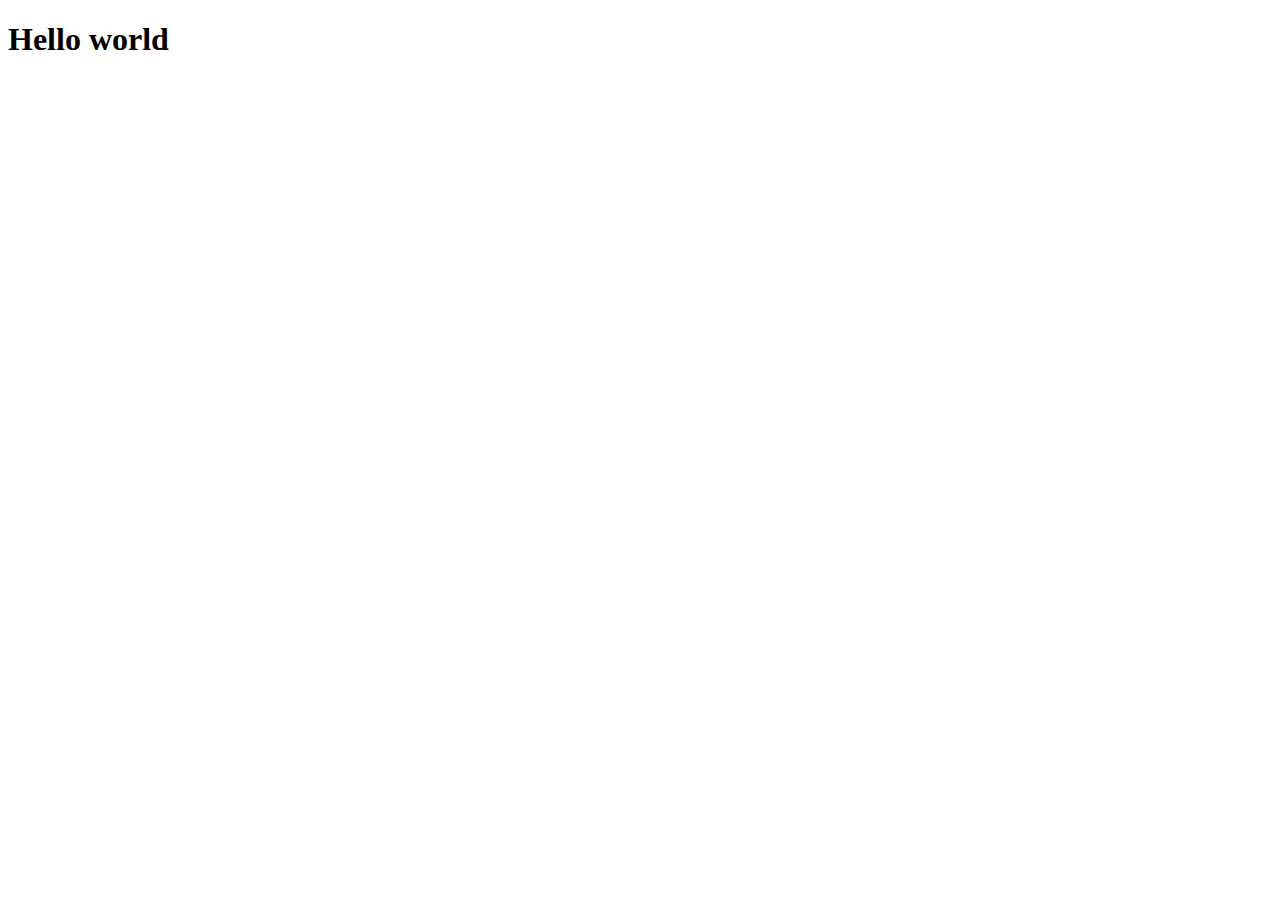
==== index.html @ a64ab558 "Added skeleton for HTML" ====
<!DOCTYPE HTML>
<html lang="en">
	<head>
		<meta charset="utf-8">
		<meta name="viewport" content="width=device-width, initial-scale=1, shrink-to-fit=no">
		<meta name="description" content="Basic understanding of HTML5, CSS3, and ES6 JS demonstration">
		<title>Mock Interview - Web Fundamentals</title>

		<link href="https://fonts.googleapis.com/css?family=Roboto&display=swap" rel="stylesheet">
		<link rel="stylesheet" href="css/style.css">
		<script src="https://cdnjs.cloudflare.com/ajax/libs/jquery/3.4.1/jquery.min.js" integrity="sha256-CSXorXvZcTkaix6Yvo6HppcZGetbYMGWSFlBw8HfCJo=" crossorigin="anonymous"></script>
	</head>

	<body>

		<h1>Hello world</h1>

	</body>
</html>
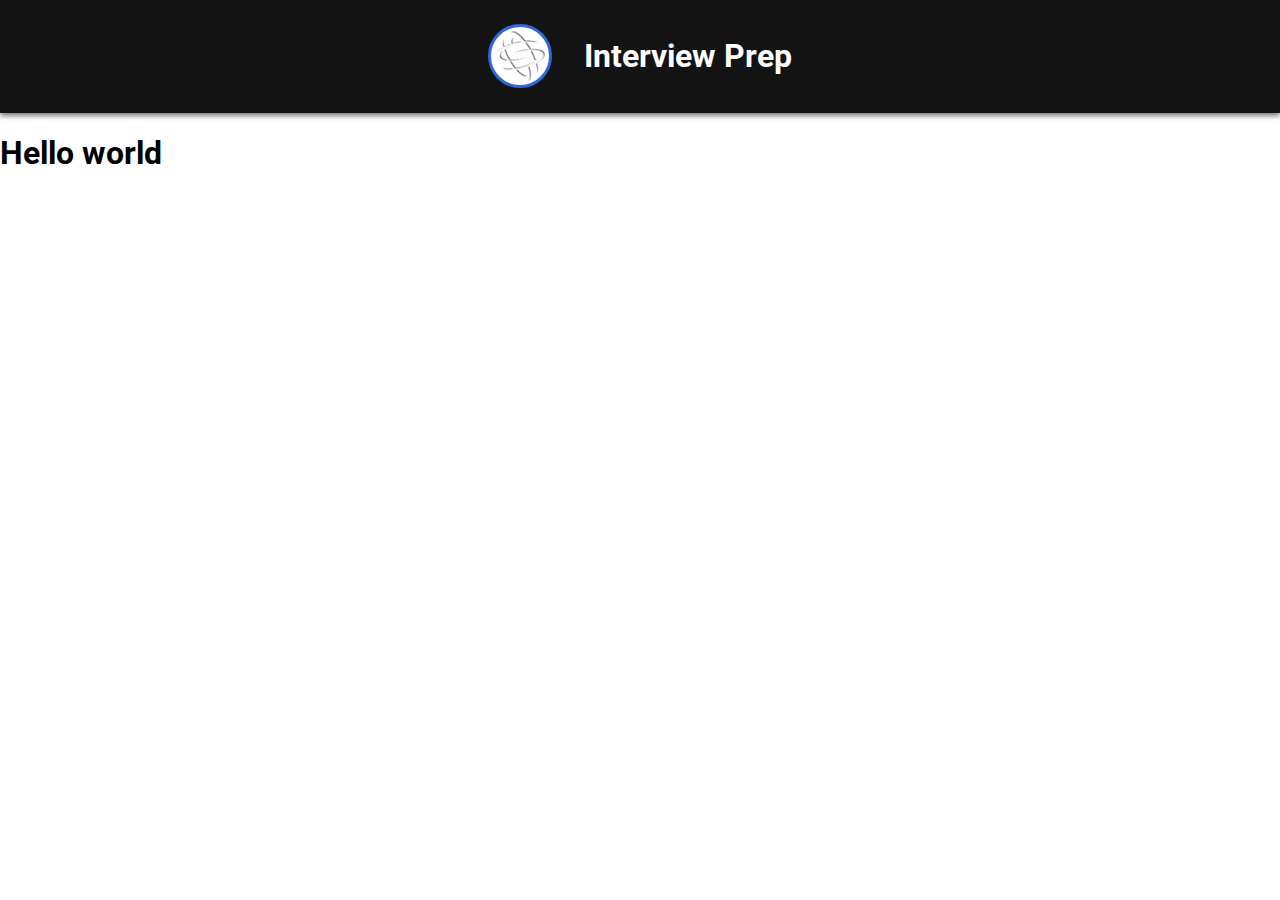
==== commit 8a5ff032: "Header completed. Merge to master." ====
--- a/index.html
+++ b/index.html
@@ -12,8 +12,12 @@
 	</head>
 
 	<body>
-
+		<header>
+			<div class="logo"></div>
+			<h1>Interview Prep</h1>
+		</header>
 		<h1>Hello world</h1>
 
+	<script type="text/javascript" src="js/script.js"></script>
 	</body>
 </html>
--- a/css/style.css
+++ b/css/style.css
@@ -0,0 +1,33 @@
+/*RESET / BASE*/
+* {
+	box-sizing: border-box;
+	font-family: 'Roboto', sans-serif;
+}
+html,body {
+	margin: 0;
+	padding: 0;
+}
+
+/*HEADER*/
+header {
+	width: 100%;
+	display: flex;
+	box-shadow: 0 3px 5px rgba(0,0,0,0.5);
+	justify-content: center;
+	align-items: center;
+	margin: auto;
+	color: #FEFEFE;
+	background: #131313;
+	padding: 1rem 0;
+}
+.logo {
+	height: 64px;
+	width: 64px;
+	background: url(../img/logo.png);
+	background-size: contain;
+	margin-right: 2rem;
+	border-radius: 32px;
+	border: 3px solid #3366DD;
+}
+
+/*MAIN*/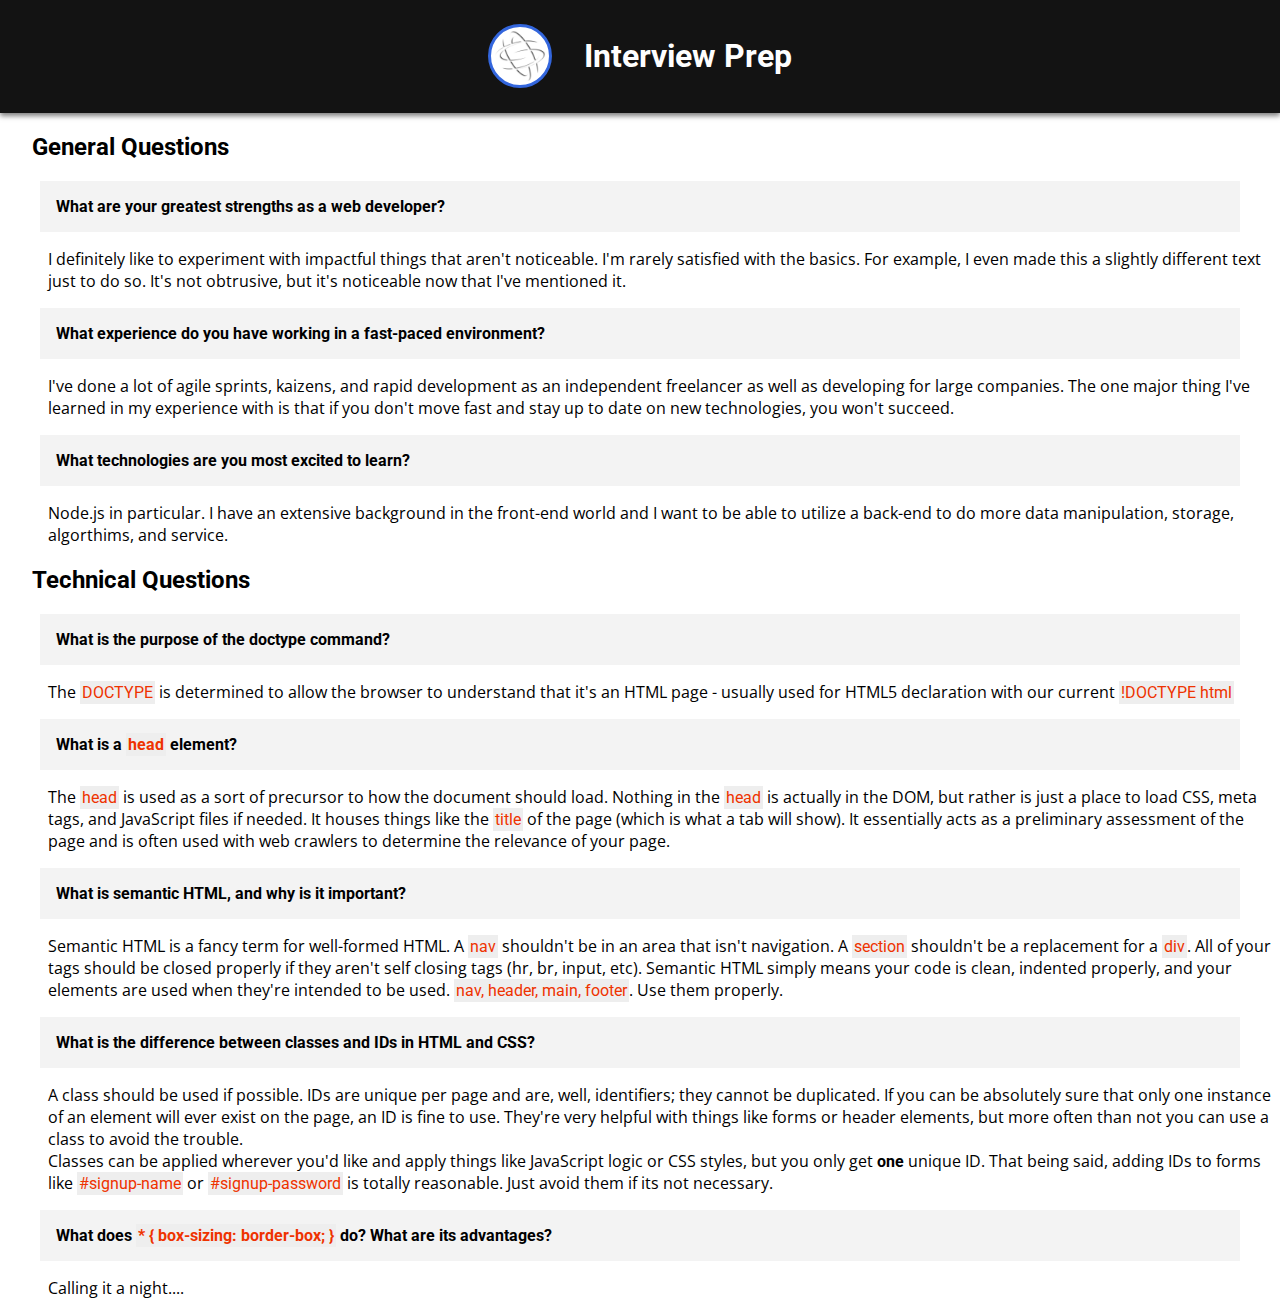
==== commit d6528116: "So many questions answered.... time for bed" ====
--- a/index.html
+++ b/index.html
@@ -7,6 +7,7 @@
 		<title>Mock Interview - Web Fundamentals</title>
 
 		<link href="https://fonts.googleapis.com/css?family=Roboto&display=swap" rel="stylesheet">
+		<link href="https://fonts.googleapis.com/css?family=Open+Sans|Open+Sans+Condensed:300&display=swap" rel="stylesheet">
 		<link rel="stylesheet" href="css/style.css">
 		<script src="https://cdnjs.cloudflare.com/ajax/libs/jquery/3.4.1/jquery.min.js" integrity="sha256-CSXorXvZcTkaix6Yvo6HppcZGetbYMGWSFlBw8HfCJo=" crossorigin="anonymous"></script>
 	</head>
@@ -16,7 +17,40 @@
 			<div class="logo"></div>
 			<h1>Interview Prep</h1>
 		</header>
-		<h1>Hello world</h1>
+		<main>
+			<section class="questions">
+				<h2>General Questions</h2>
+				<blockquote>What are your greatest strengths as a web developer?</blockquote>
+				<p class="asp-answer">I definitely like to experiment with impactful things that aren't noticeable. I'm rarely satisfied with the basics. For example, I even made this a slightly different text just to do so. It's not obtrusive, but it's noticeable now that I've mentioned it.</p>
+				<blockquote>What experience do you have working in a fast-paced environment?</blockquote>
+				<p class="asp-answer">I've done a lot of agile sprints, kaizens, and rapid development as an independent freelancer as well as developing for large companies. The one major thing I've learned in my experience with is that if you don't move fast and stay up to date on new technologies, you won't succeed.</p>
+				<blockquote>What technologies are you most excited to learn?</blockquote>
+				<p class="asp-answer">Node.js in particular. I have an extensive background in the front-end world and I want to be able to utilize a back-end to do more data manipulation, storage, algorthims, and service.</p>
+			</section>
+
+			<section>
+				<h2>Technical Questions</h2>
+				<blockquote>What is the purpose of the doctype command?</blockquote>
+				<p class="asp-answer">The <code>DOCTYPE</code> is determined to allow the browser to understand that it's an HTML page - usually used for HTML5 declaration with our current <code>!DOCTYPE html</code></p>
+				<blockquote>What is a <code>head</code> element?</blockquote>
+				<p class="asp-answer">The <code>head</code> is used as a sort of precursor to how the document should load. Nothing in the <code>head</code> is actually in the DOM, but rather is just a place to load CSS, meta tags, and JavaScript files if needed. It houses things like the <code>title</code> of the page (which is what a tab will show). It essentially acts as a preliminary assessment of the page and is often used with web crawlers to determine the relevance of your page.</p>
+				<blockquote>What is semantic HTML, and why is it important?</blockquote>
+				<p class="asp-answer">Semantic HTML is a fancy term for well-formed HTML. A <code>nav</code> shouldn't be in an area that isn't navigation. A <code>section</code> shouldn't be a replacement for a <code>div</code>. All of your tags should be closed properly if they aren't self closing tags (hr, br, input, etc). Semantic HTML simply means your code is clean, indented properly, and your elements are used when they're intended to be used. <code>nav, header, main, footer</code>. Use them properly.
+				<blockquote>What is the difference between classes and IDs in HTML and CSS?</blockquote>
+				<p class="asp-answer">A class should be used if possible. IDs are unique per page and are, well, identifiers; they cannot be duplicated. If you can be absolutely sure that only one instance of an element will ever exist on the page, an ID is fine to use. They're very helpful with things like forms or header elements, but more often than not you can use a class to avoid the trouble.
+				<br />Classes can be applied wherever you'd like and apply things like JavaScript logic or CSS styles, but you only get <b>one</b> unique ID. That being said, adding IDs to forms like <code>#signup-name</code> or <code>#signup-password</code> is totally reasonable. Just avoid them if its not necessary.
+				<blockquote>What does <code>* { box-sizing: border-box; }</code> do? What are its advantages?</blockquote>
+				<p class="asp-answer">Calling it a night....</p>
+<!-- 				How is an inline element different from a block level element?
+				What's an example of a situation where you would use a <form> element?
+				What are media queries?
+				Why is flexbox valuable?
+				What is a function?
+				We use Git for collaboration on our teams here. What can you tell me about your experience with Git? What projects have you used Git with, and how did it help you?
+				When using Git, what is a merge conflict and how do you handle it?
+				You've just been given a design and wireframe for a new web page. Share your screen and show me how you would go about setting this project up with Git and GitHub. -->
+			</section>
+		</main>
 
 	<script type="text/javascript" src="js/script.js"></script>
 	</body>
--- a/css/style.css
+++ b/css/style.css
@@ -30,4 +30,23 @@
 	border: 3px solid #3366DD;
 }
 
-/*MAIN*/+/*MAIN*/
+blockquote {
+	background: #F3F3F3;
+	padding: 1rem;
+	font-weight: bold;
+}
+.asp-answer {
+	margin-left: 3rem;
+	font-family: 'Open Sans', sans-serif;
+
+}
+
+h2 {
+	margin-left: 2rem;
+}
+code {
+	background: #EEE;
+	color: #EE3300;
+	padding: 2px;
+}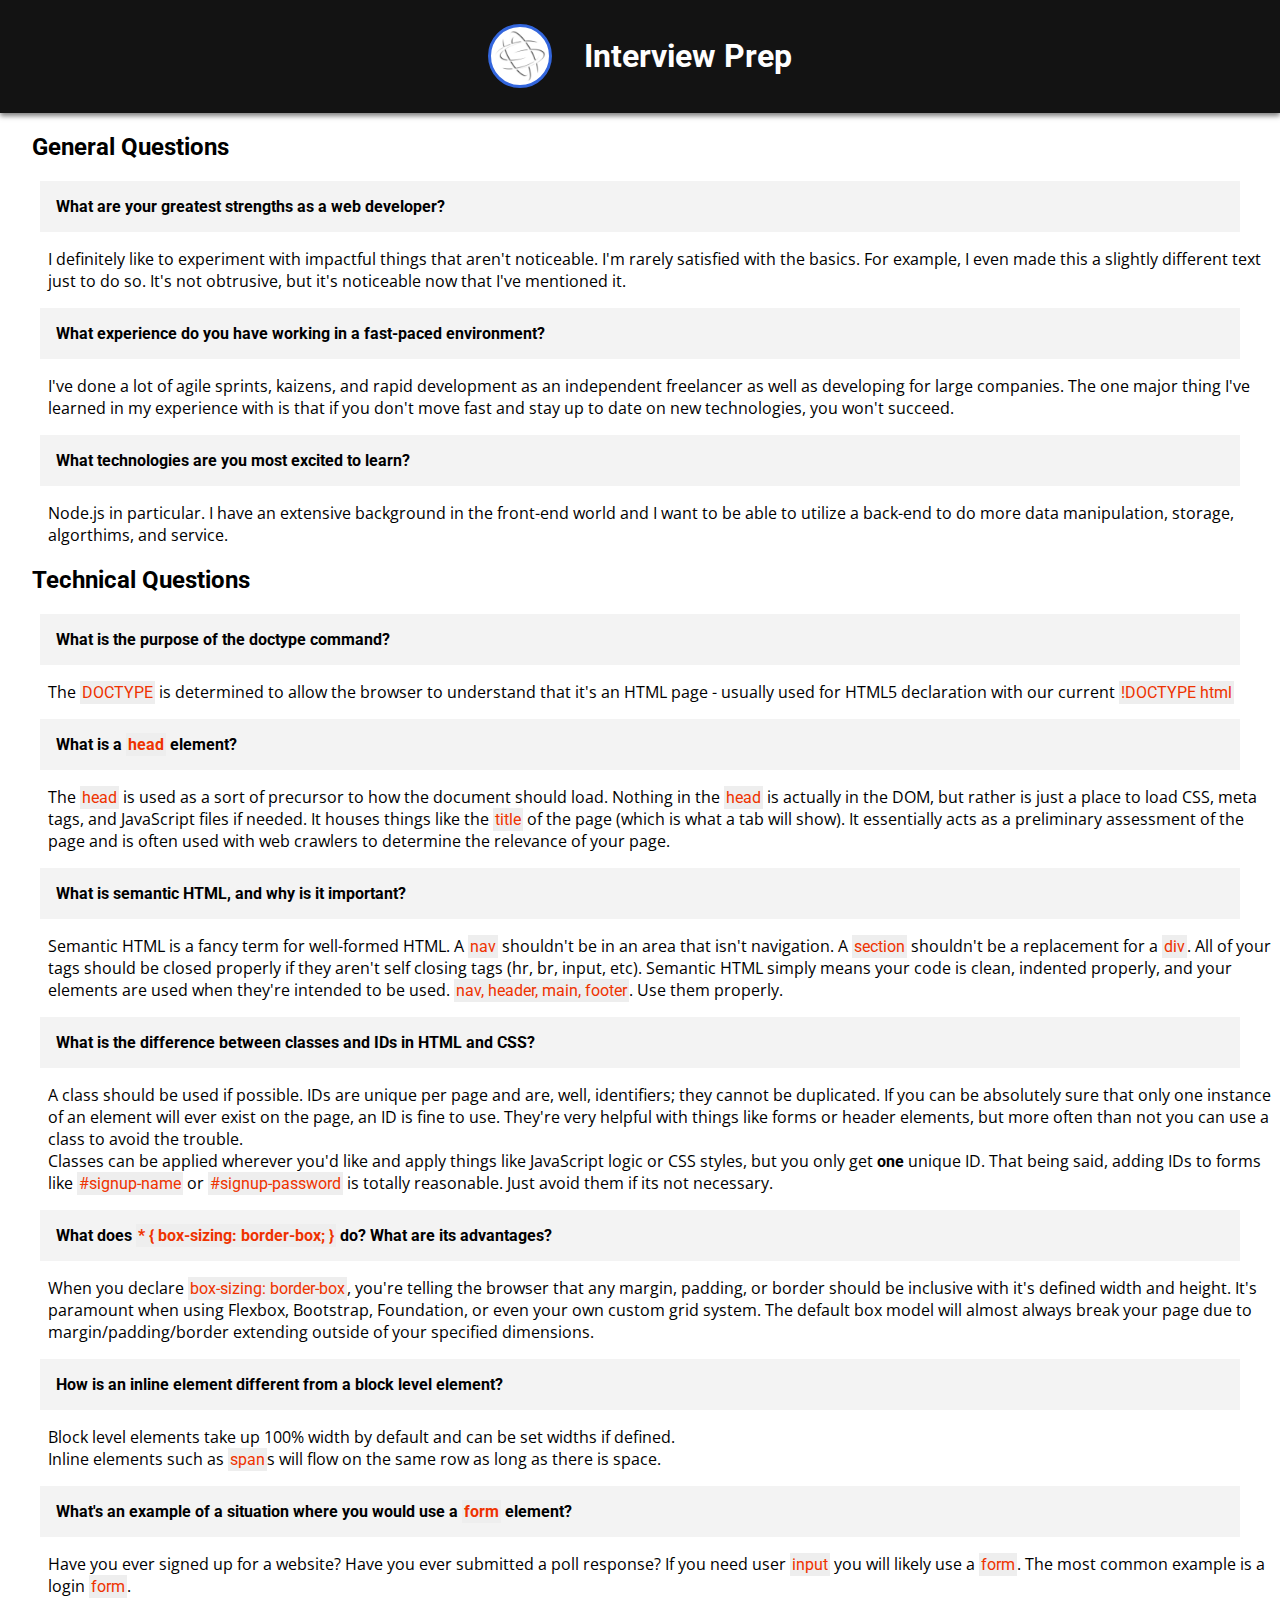
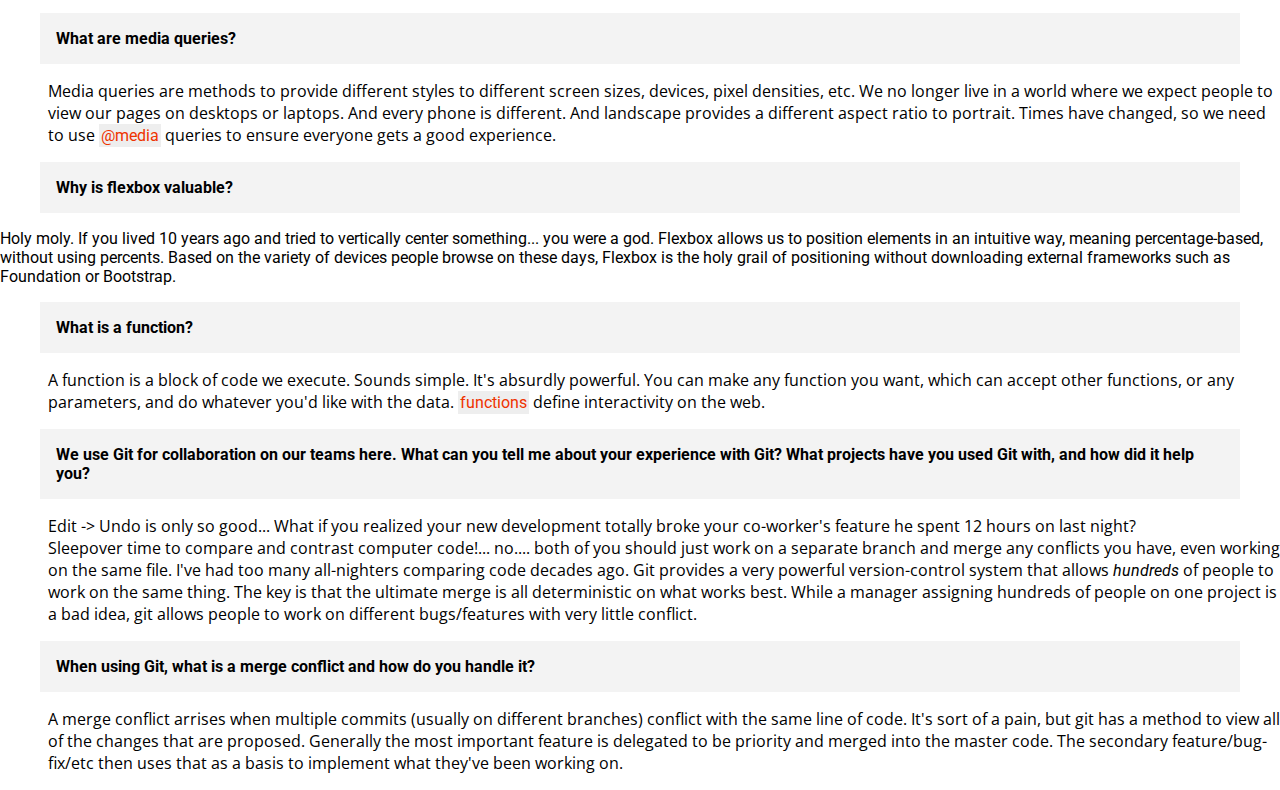
==== commit 6dd06df3: "Finished questions" ====
--- a/index.html
+++ b/index.html
@@ -38,17 +38,25 @@
 				<p class="asp-answer">Semantic HTML is a fancy term for well-formed HTML. A <code>nav</code> shouldn't be in an area that isn't navigation. A <code>section</code> shouldn't be a replacement for a <code>div</code>. All of your tags should be closed properly if they aren't self closing tags (hr, br, input, etc). Semantic HTML simply means your code is clean, indented properly, and your elements are used when they're intended to be used. <code>nav, header, main, footer</code>. Use them properly.
 				<blockquote>What is the difference between classes and IDs in HTML and CSS?</blockquote>
 				<p class="asp-answer">A class should be used if possible. IDs are unique per page and are, well, identifiers; they cannot be duplicated. If you can be absolutely sure that only one instance of an element will ever exist on the page, an ID is fine to use. They're very helpful with things like forms or header elements, but more often than not you can use a class to avoid the trouble.
-				<br />Classes can be applied wherever you'd like and apply things like JavaScript logic or CSS styles, but you only get <b>one</b> unique ID. That being said, adding IDs to forms like <code>#signup-name</code> or <code>#signup-password</code> is totally reasonable. Just avoid them if its not necessary.
+				<br>Classes can be applied wherever you'd like and apply things like JavaScript logic or CSS styles, but you only get <b>one</b> unique ID. That being said, adding IDs to forms like <code>#signup-name</code> or <code>#signup-password</code> is totally reasonable. Just avoid them if its not necessary.
 				<blockquote>What does <code>* { box-sizing: border-box; }</code> do? What are its advantages?</blockquote>
-				<p class="asp-answer">Calling it a night....</p>
-<!-- 				How is an inline element different from a block level element?
-				What's an example of a situation where you would use a <form> element?
-				What are media queries?
-				Why is flexbox valuable?
-				What is a function?
-				We use Git for collaboration on our teams here. What can you tell me about your experience with Git? What projects have you used Git with, and how did it help you?
-				When using Git, what is a merge conflict and how do you handle it?
-				You've just been given a design and wireframe for a new web page. Share your screen and show me how you would go about setting this project up with Git and GitHub. -->
+				<p class="asp-answer">When you declare <code>box-sizing: border-box</code>, you're telling the browser that any margin, padding, or border should be inclusive with it's defined width and height. It's paramount when using Flexbox, Bootstrap, Foundation, or even your own custom grid system. The default box model will almost always break your page due to margin/padding/border extending outside of your specified dimensions.</p>
+				<blockquote>How is an inline element different from a block level element?</blockquote>
+				<p class="asp-answer">Block level elements take up 100% width by default and can be set widths if defined. 
+				<br>Inline elements such as <code>span</code>s will flow on the same row as long as there is space.
+				<blockquote>What's an example of a situation where you would use a <code>form</code> element?</blockquote>
+				<p class="asp-answer">Have you ever signed up for a website? Have you ever submitted a poll response? If you need user <code>input</code> you will likely use a <code>form</code>. The most common example is a login <code>form</code>.
+				<blockquote>What are media queries?</blockquote>
+				<p class="asp-answer">Media queries are methods to provide different styles to different screen sizes, devices, pixel densities, etc. We no longer live in a world where we expect people to view our pages on desktops or laptops. And every phone is different. And landscape provides a different aspect ratio to portrait. Times have changed, so we need to use <code>@media</code> queries to ensure everyone gets a good experience.
+				<blockquote>Why is flexbox valuable?</blockquote>
+				Holy moly. If you lived 10 years ago and tried to vertically center something... you were a god. Flexbox allows us to position elements in an intuitive way, meaning percentage-based, without using percents. Based on the variety of devices people browse on these days, Flexbox is the holy grail of positioning without downloading external frameworks such as Foundation or Bootstrap.
+				<blockquote>What is a function?</blockquote>
+				<p class="asp-answer">A function is a block of code we execute. Sounds simple. It's absurdly powerful. You can make any function you want, which can accept other functions, or any parameters, and do whatever you'd like with the data. <code>functions</code> define interactivity on the web.
+				<blockquote>We use Git for collaboration on our teams here. What can you tell me about your experience with Git? What projects have you used Git with, and how did it help you?</blockquote>
+				<p class="asp-answer">Edit -> Undo is only so good... What if you realized your new development totally broke your co-worker's feature he spent 12 hours on last night?<br>
+				Sleepover time to compare and contrast computer code!... no.... both of you should just work on a separate branch and merge any conflicts you have, even working on the same file. I've had too many all-nighters comparing code decades ago. Git provides a very powerful version-control system that allows <em>hundreds</em> of people to work on the same thing. The key is that the ultimate merge is all deterministic on what works best. While a manager assigning hundreds of people on one project is a bad idea, git allows people to work on different bugs/features with very little conflict.</p>
+				<blockquote>When using Git, what is a merge conflict and how do you handle it?</blockquote>
+				<p class="asp-answer">A merge conflict arrises when multiple commits (usually on different branches) conflict with the same line of code. It's sort of a pain, but git has a method to view all of the changes that are proposed. Generally the most important feature is delegated to be priority and merged into the master code. The secondary feature/bug-fix/etc then uses that as a basis to implement what they've been working on.</p>	
 			</section>
 		</main>
 
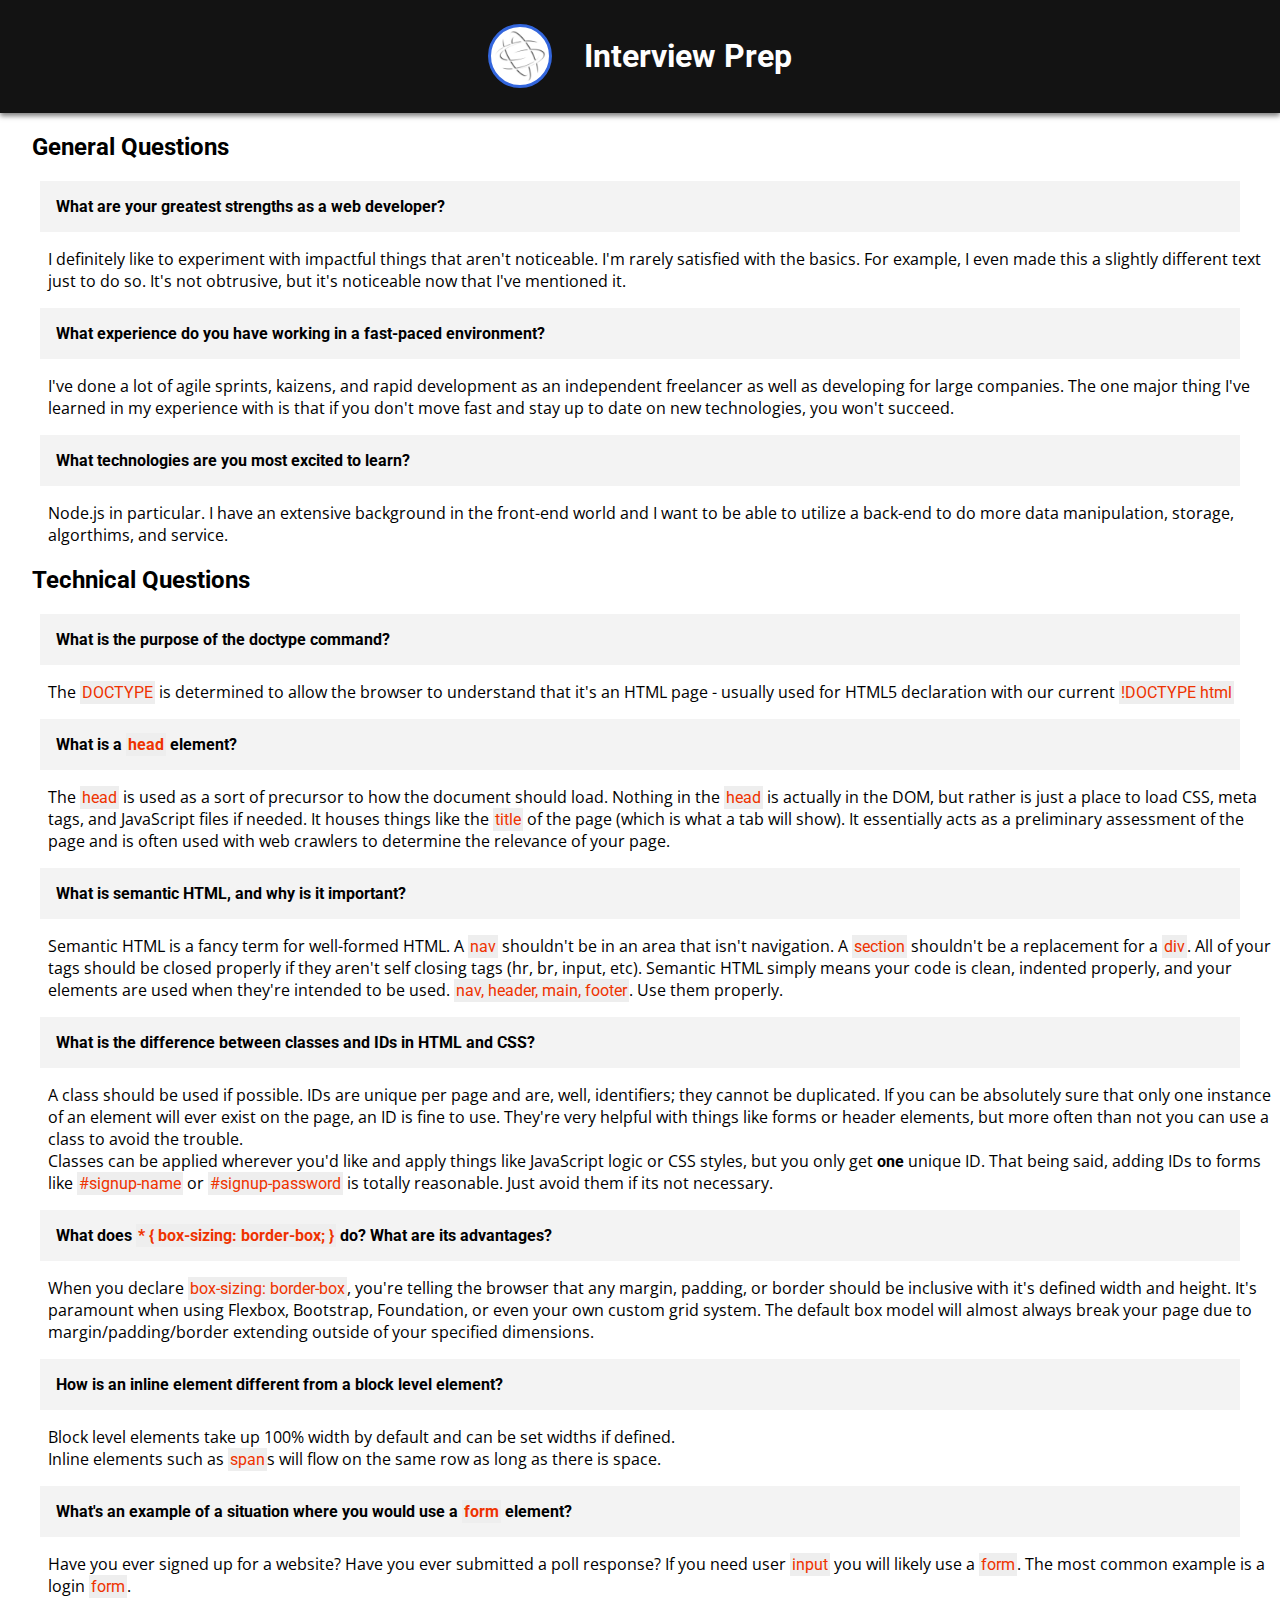
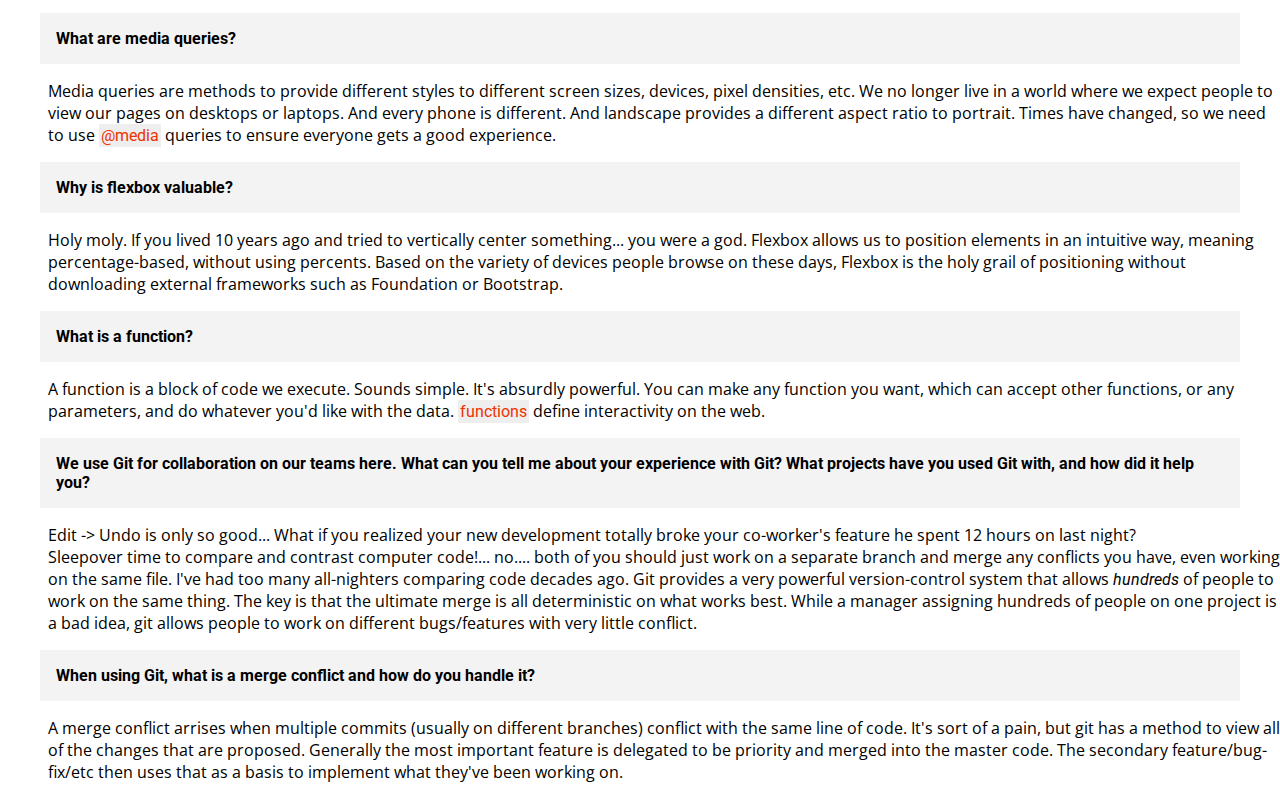
==== commit d17987b8: "Fixing typo on flexbox" ====
--- a/index.html
+++ b/index.html
@@ -49,7 +49,7 @@
 				<blockquote>What are media queries?</blockquote>
 				<p class="asp-answer">Media queries are methods to provide different styles to different screen sizes, devices, pixel densities, etc. We no longer live in a world where we expect people to view our pages on desktops or laptops. And every phone is different. And landscape provides a different aspect ratio to portrait. Times have changed, so we need to use <code>@media</code> queries to ensure everyone gets a good experience.
 				<blockquote>Why is flexbox valuable?</blockquote>
-				Holy moly. If you lived 10 years ago and tried to vertically center something... you were a god. Flexbox allows us to position elements in an intuitive way, meaning percentage-based, without using percents. Based on the variety of devices people browse on these days, Flexbox is the holy grail of positioning without downloading external frameworks such as Foundation or Bootstrap.
+				<p class="asp-answer">Holy moly. If you lived 10 years ago and tried to vertically center something... you were a god. Flexbox allows us to position elements in an intuitive way, meaning percentage-based, without using percents. Based on the variety of devices people browse on these days, Flexbox is the holy grail of positioning without downloading external frameworks such as Foundation or Bootstrap.</p>
 				<blockquote>What is a function?</blockquote>
 				<p class="asp-answer">A function is a block of code we execute. Sounds simple. It's absurdly powerful. You can make any function you want, which can accept other functions, or any parameters, and do whatever you'd like with the data. <code>functions</code> define interactivity on the web.
 				<blockquote>We use Git for collaboration on our teams here. What can you tell me about your experience with Git? What projects have you used Git with, and how did it help you?</blockquote>
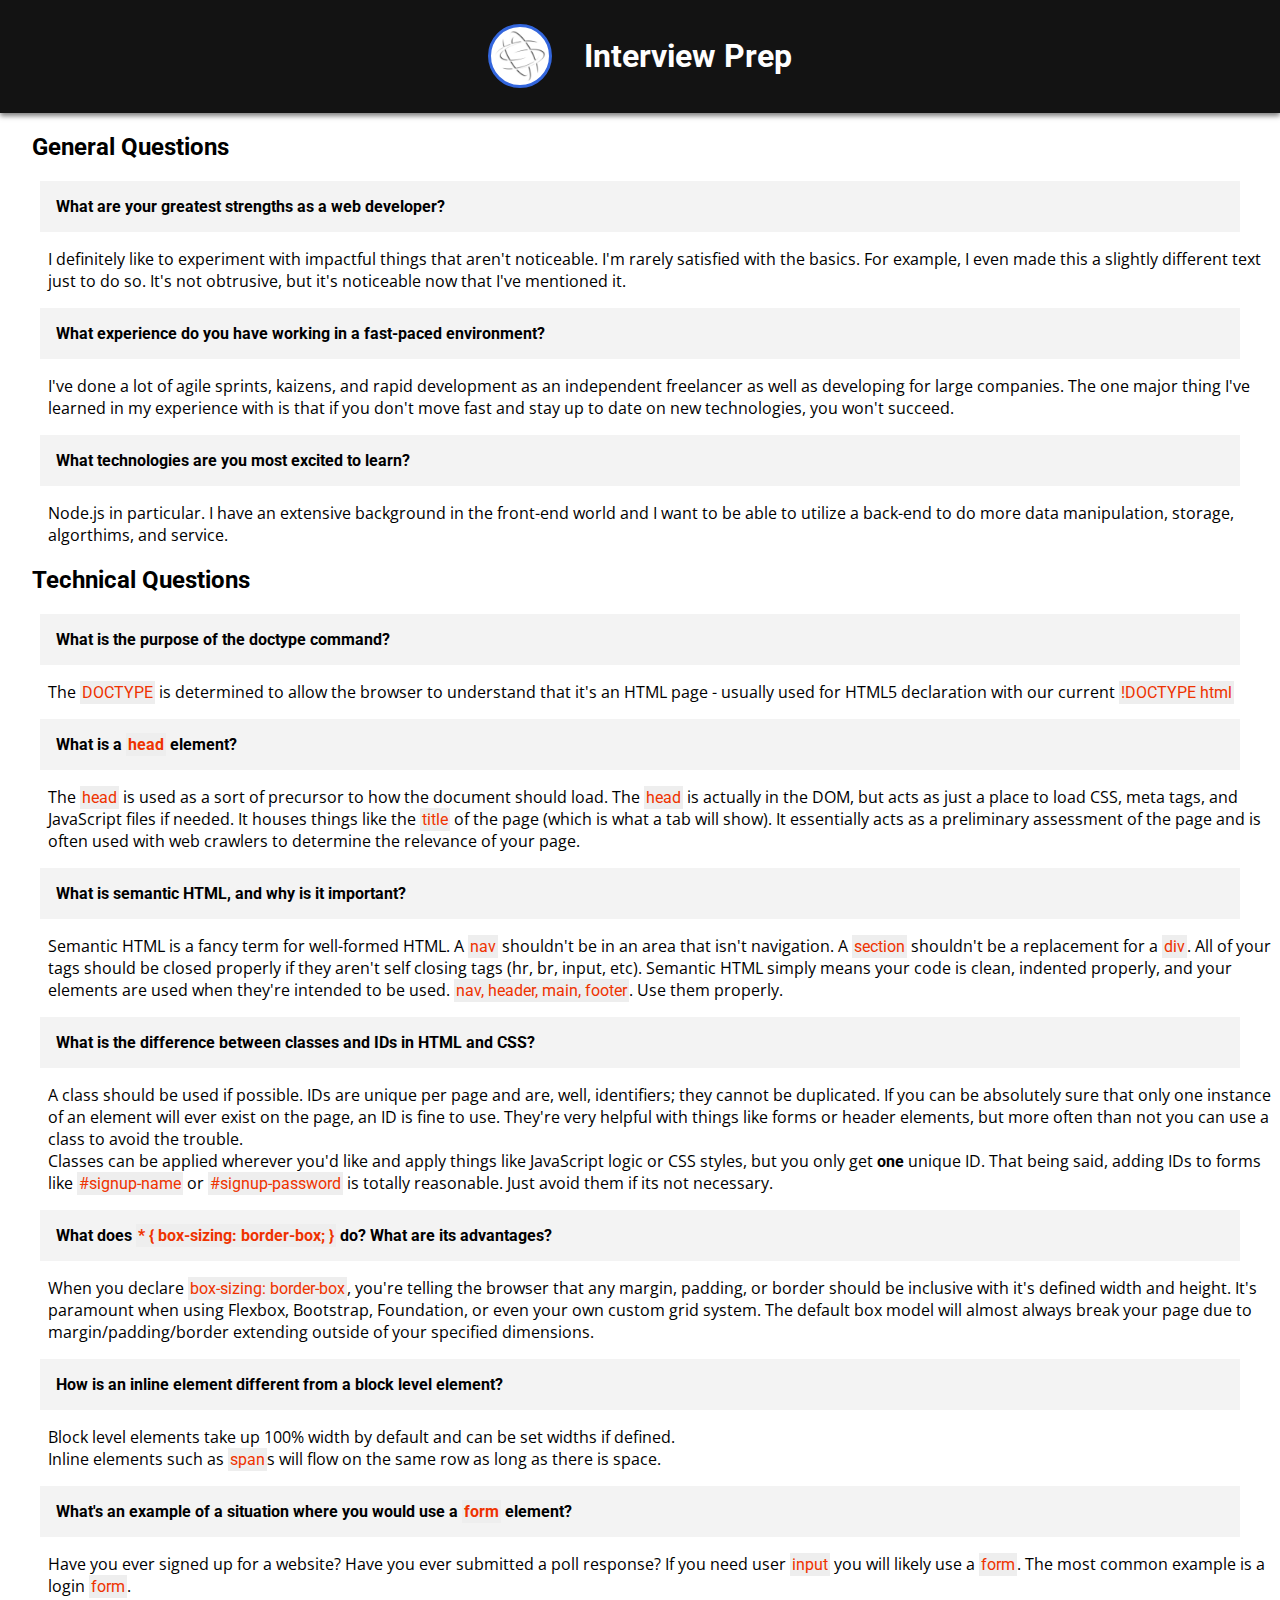
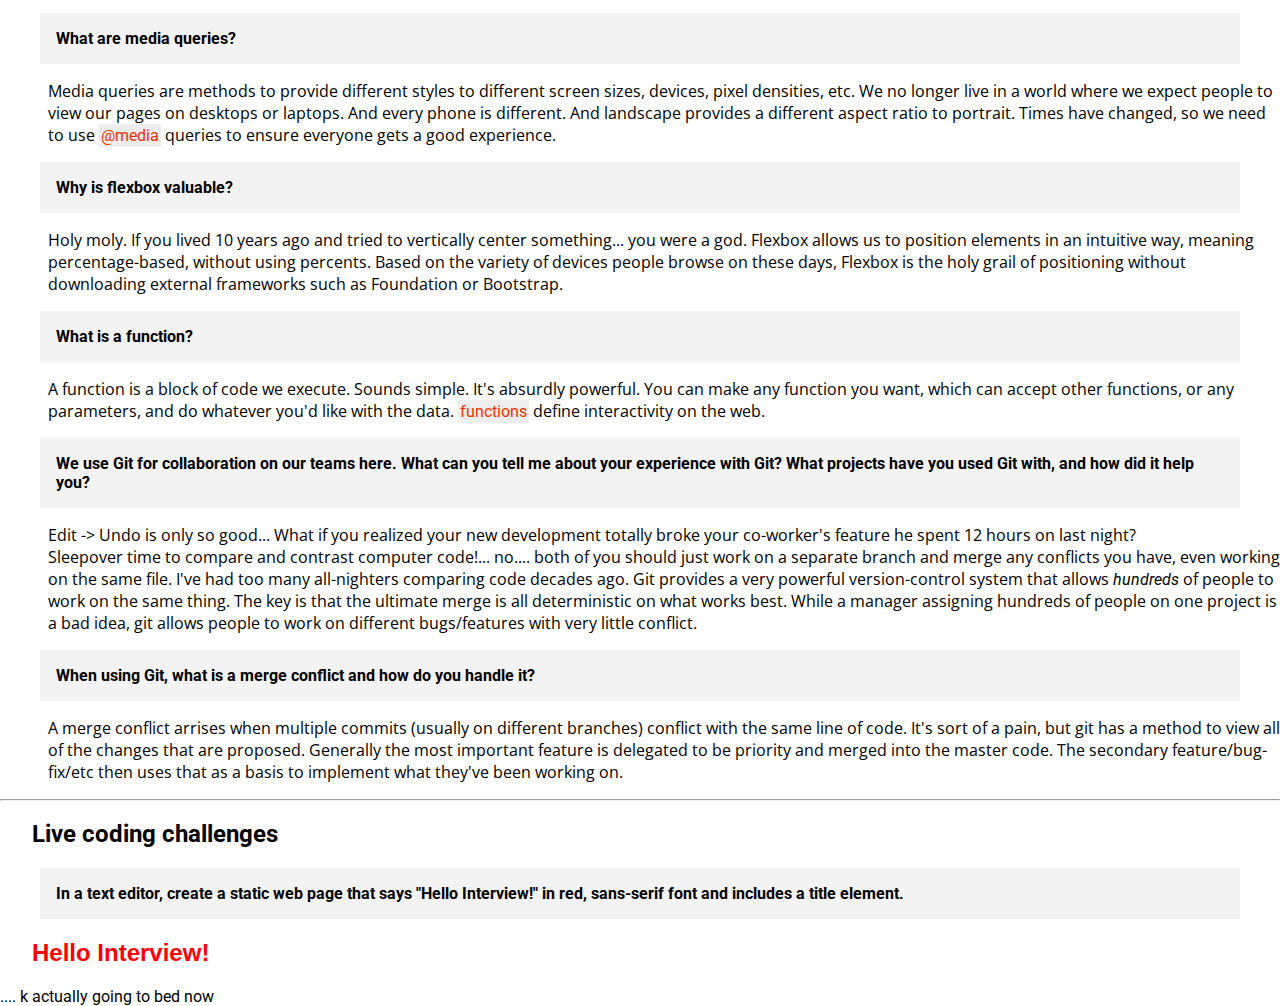
==== commit 684df428: "False info about <head>" ====
--- a/index.html
+++ b/index.html
@@ -33,7 +33,7 @@
 				<blockquote>What is the purpose of the doctype command?</blockquote>
 				<p class="asp-answer">The <code>DOCTYPE</code> is determined to allow the browser to understand that it's an HTML page - usually used for HTML5 declaration with our current <code>!DOCTYPE html</code></p>
 				<blockquote>What is a <code>head</code> element?</blockquote>
-				<p class="asp-answer">The <code>head</code> is used as a sort of precursor to how the document should load. Nothing in the <code>head</code> is actually in the DOM, but rather is just a place to load CSS, meta tags, and JavaScript files if needed. It houses things like the <code>title</code> of the page (which is what a tab will show). It essentially acts as a preliminary assessment of the page and is often used with web crawlers to determine the relevance of your page.</p>
+				<p class="asp-answer">The <code>head</code> is used as a sort of precursor to how the document should load. The <code>head</code> is actually in the DOM, but acts as just a place to load CSS, meta tags, and JavaScript files if needed. It houses things like the <code>title</code> of the page (which is what a tab will show). It essentially acts as a preliminary assessment of the page and is often used with web crawlers to determine the relevance of your page.</p>
 				<blockquote>What is semantic HTML, and why is it important?</blockquote>
 				<p class="asp-answer">Semantic HTML is a fancy term for well-formed HTML. A <code>nav</code> shouldn't be in an area that isn't navigation. A <code>section</code> shouldn't be a replacement for a <code>div</code>. All of your tags should be closed properly if they aren't self closing tags (hr, br, input, etc). Semantic HTML simply means your code is clean, indented properly, and your elements are used when they're intended to be used. <code>nav, header, main, footer</code>. Use them properly.
 				<blockquote>What is the difference between classes and IDs in HTML and CSS?</blockquote>
@@ -58,6 +58,15 @@
 				<blockquote>When using Git, what is a merge conflict and how do you handle it?</blockquote>
 				<p class="asp-answer">A merge conflict arrises when multiple commits (usually on different branches) conflict with the same line of code. It's sort of a pain, but git has a method to view all of the changes that are proposed. Generally the most important feature is delegated to be priority and merged into the master code. The secondary feature/bug-fix/etc then uses that as a basis to implement what they've been working on.</p>	
 			</section>
+			<hr>
+			<section>
+				<h2>Live coding challenges</h2>
+				<blockquote>In a text editor, create a static web page that says "Hello Interview!" in red, sans-serif font and includes a title element. </blockquote>
+				<div class="hello-interview">
+					<h2 class="red-sans-serif">Hello Interview!</h2>
+				</div>
+			</section>
+			.... k actually going to bed now
 		</main>
 
 	<script type="text/javascript" src="js/script.js"></script>
--- a/css/style.css
+++ b/css/style.css
@@ -49,4 +49,9 @@
 	background: #EEE;
 	color: #EE3300;
 	padding: 2px;
+}
+
+.red-sans-serif {
+	font-family: sans-serif;
+	color: #F00;
 }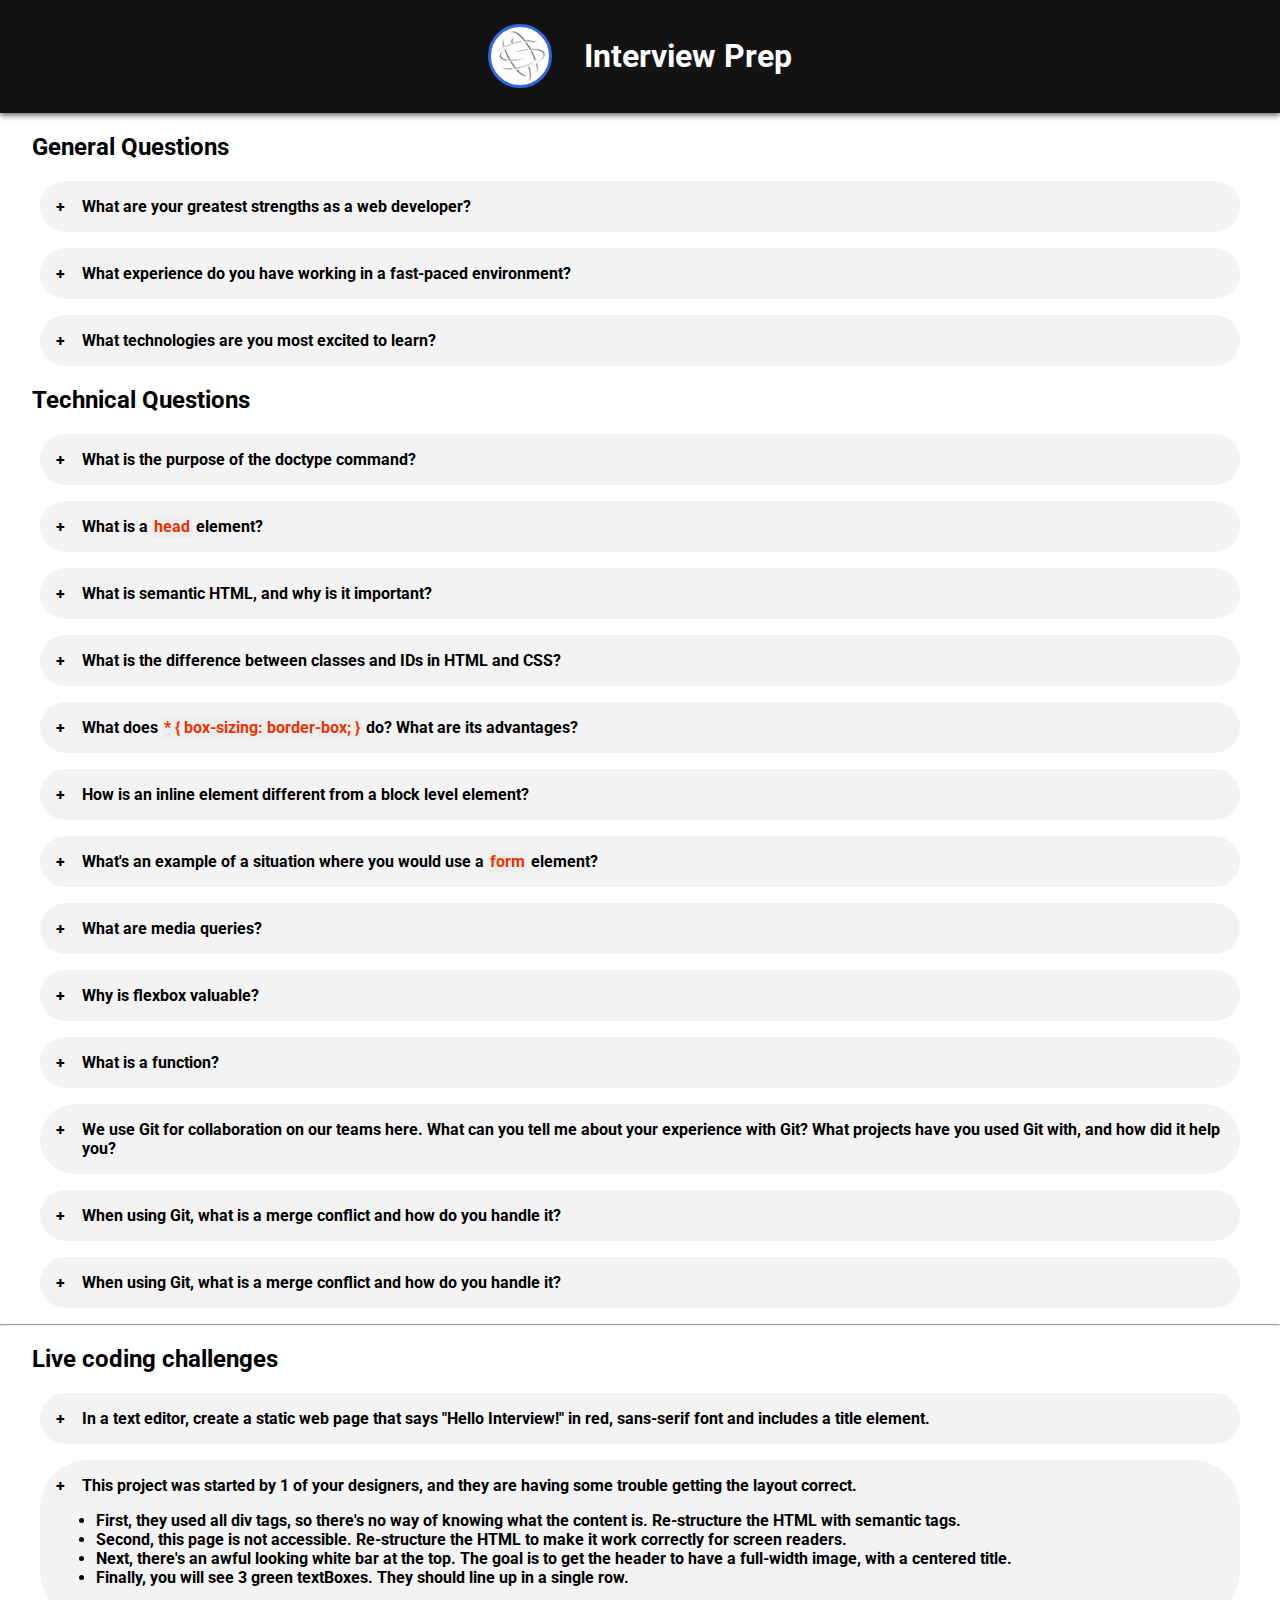
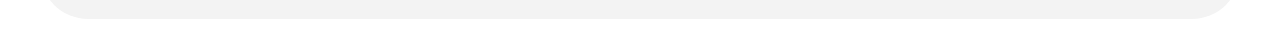
==== commit a5b2eb19: "Added interactivity and animations. Minor style changes. Added iframes as examples for live coding q" ====
--- a/index.html
+++ b/index.html
@@ -28,7 +28,7 @@
 				<p class="asp-answer">Node.js in particular. I have an extensive background in the front-end world and I want to be able to utilize a back-end to do more data manipulation, storage, algorthims, and service.</p>
 			</section>
 
-			<section>
+			<section class="tech_questions">
 				<h2>Technical Questions</h2>
 				<blockquote>What is the purpose of the doctype command?</blockquote>
 				<p class="asp-answer">The <code>DOCTYPE</code> is determined to allow the browser to understand that it's an HTML page - usually used for HTML5 declaration with our current <code>!DOCTYPE html</code></p>
@@ -57,16 +57,33 @@
 				Sleepover time to compare and contrast computer code!... no.... both of you should just work on a separate branch and merge any conflicts you have, even working on the same file. I've had too many all-nighters comparing code decades ago. Git provides a very powerful version-control system that allows <em>hundreds</em> of people to work on the same thing. The key is that the ultimate merge is all deterministic on what works best. While a manager assigning hundreds of people on one project is a bad idea, git allows people to work on different bugs/features with very little conflict.</p>
 				<blockquote>When using Git, what is a merge conflict and how do you handle it?</blockquote>
 				<p class="asp-answer">A merge conflict arrises when multiple commits (usually on different branches) conflict with the same line of code. It's sort of a pain, but git has a method to view all of the changes that are proposed. Generally the most important feature is delegated to be priority and merged into the master code. The secondary feature/bug-fix/etc then uses that as a basis to implement what they've been working on.</p>	
+				<blockquote>When using Git, what is a merge conflict and how do you handle it?</blockquote>
+				<p class="asp-answer">A merge conflict arrises when multiple commits (usually on different branches) conflict with the same line of code. It's sort of a pain, but git has a method to view all of the changes that are proposed. Generally the most important feature is delegated to be priority and merged into the master code. The secondary feature/bug-fix/etc then uses that as a basis to implement what they've been working on.</p>	
 			</section>
 			<hr>
-			<section>
+			<section class="live-coding-section">
 				<h2>Live coding challenges</h2>
-				<blockquote>In a text editor, create a static web page that says "Hello Interview!" in red, sans-serif font and includes a title element. </blockquote>
-				<div class="hello-interview">
-					<h2 class="red-sans-serif">Hello Interview!</h2>
+				<p class="asp-answer">I figured the best way to convey these in a static page would be to make separate HTML docs and to place them into <code>&lt;iframes&gt;</code>.</p>
+				<div class="coding-challenges-item">
+					<blockquote>In a text editor, create a static web page that says "Hello Interview!" in red, sans-serif font and includes a title element. </blockquote>
+					<div class="iframe">
+						<iframe src="./hello-interview.html"></iframe>
+					</div>
+				</div>
+				<div class="coding-challenges-item">
+					<blockquote>This project was started by 1 of your designers, and they are having some trouble getting the layout correct.
+						<ul>
+							<li>First, they used all div tags, so there's no way of knowing what the content is. Re-structure the HTML with semantic tags.</li>
+							<li>Second, this page is not accessible. Re-structure the HTML to make it work correctly for screen readers.</li>
+							<li>Next, there's an awful looking white bar at the top. The goal is to get the header to have a full-width image, with a centered title.</li>
+							<li>Finally, you will see 3 green textBoxes. They should line up in a single row.</li>
+						</ul>
+					</blockquote>
+					<div class="iframe">
+						<iframe src="./about-me-eval-question.html" height="400px"></iframe>
+					</div>
 				</div>
 			</section>
-			.... k actually going to bed now
 		</main>
 
 	<script type="text/javascript" src="js/script.js"></script>
--- a/css/style.css
+++ b/css/style.css
@@ -35,13 +35,33 @@
 	background: #F3F3F3;
 	padding: 1rem;
 	font-weight: bold;
+	transition: background 0.3s ease, padding 0.3s ease;
+	border-radius: 3rem;
+	cursor: pointer;
 }
 .asp-answer {
 	margin-left: 3rem;
 	font-family: 'Open Sans', sans-serif;
-
+	display: none;
 }
-
+blockquote:before {
+    content: "+";
+    display: block;
+    width: 20px;
+    height: 20px;
+    float: left;
+    margin: 0 6px 0 0;
+}
+blockquote:hover {
+	background: #E3E3E3;
+}
+blockquote.expanded {
+	background: #A1CFED;
+	padding-left:2rem;
+}
+blockquote.expanded:before {
+	content: "-";
+}
 h2 {
 	margin-left: 2rem;
 }
@@ -54,4 +74,21 @@
 .red-sans-serif {
 	font-family: sans-serif;
 	color: #F00;
+}
+.coding-challenges {
+	display: flex;
+	flex-direction: row;
+	align-items: center;
+	justify-content: center;
+}
+.iframe {
+	margin: auto;
+	display: none;
+}
+iframe {
+	border: 0;
+	box-shadow: 0px 3px 5px rgba(0,0,0,0.5);
+	margin: auto;
+	display: block;
+	width: 75%;
 }